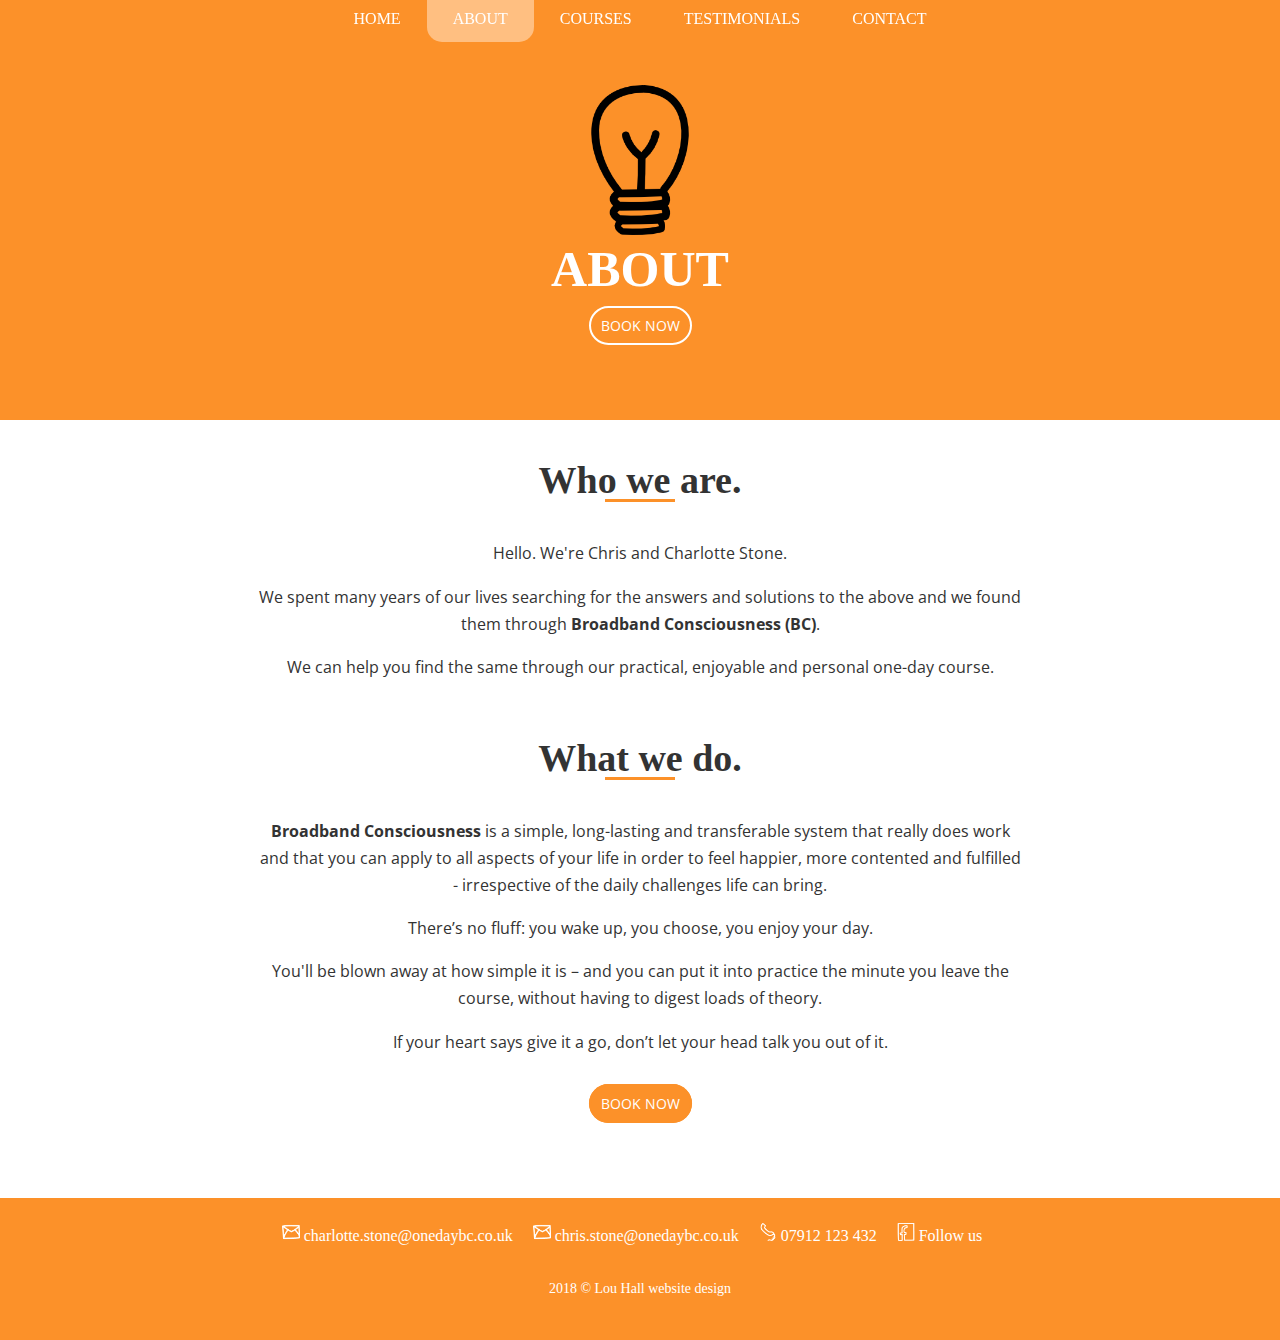
==== about.html @ 065e4ec5 "Third commit" ====
<!DOCTYPE html>
<html>
  <head>
    <meta charset="utf-8">
    <meta name="viewport" content="width=device-width, initial-scale=1">
    <title>About | Broadband Consciousness</title>
    <link href="https://fonts.googleapis.com/css?family=Baloo+Paaji|Lato|Open+Sans" rel="stylesheet">
    <link rel="stylesheet" href="https://cdnjs.cloudflare.com/ajax/libs/font-awesome/4.7.0/css/font-awesome.min.css">
    <link href="./resources/css/styles.css" type="text/css" rel="stylesheet">
  </head>
  <body>
    <!-- Nav -->
    <header>
      <nav class="desktop-nav">
        <ul>
          <li><a href="./index.html">Home</a></li>
          <li class="nav-active"><a href="./about.html">About</a></li>
          <li><a href="./courses.html">Courses</a></li>
          <li><a href="./testimonials.html">Testimonials</a></li>
          <li><a href="./contact.html">Contact</a></li>
        </ul>
      </nav>
      <!-- Mobile nav -->
      <div class="mobile-nav">
        <nav>
          <div class="dropdown">
            <button class="dropbtn" onclick="void(0)">
              <img class="menu-btn" src="./resources/images/menu.png">
            </button>
            <div class="dropdown-content">
              <a href="./index.html">Home</a>
              <a href="./about.html">About</a>
              <a href="./courses.html#">Courses</a>
              <a href="./testimonials.html">Testimonials</a>
              <a href="./contact.html">Contact</a>
            </div>
          </div>
        </nav>
      </div>
    </header>
    <!-- Banner -->
    <section class="banner-marquee">
      <div>
        <img src="./resources/images/bulb-hd.png" height="150px">
        <h1>About</h1>
        <span><a class="btn" href="./courses.html">BOOK NOW</a></span>
      </div>
    </section>
    <!-- About - who we are -->
    <section>
      <div class="wrapper">
        <h3>Who we are.</h3>
        <p>Hello. We're Chris and Charlotte Stone.</p>
        <p>We spent many years of our lives searching for the answers and solutions to the above and we found them through <a href="https://www.theministryofinspiration.com/" target="_blank"><strong>Broadband Consciousness (BC)</strong></a>.</p>
        <p>We can help you find the same through our practical, enjoyable and personal one-day course.</p>
      </div>
    </section>
    <!-- About - what we do -->
    <section>
      <div class="wrapper">
        <h3>What we do.</h3>
        <p><a href="https://www.theministryofinspiration.com/" target="_blank"><strong>Broadband Consciousness</strong></a> is a simple, long-lasting and transferable system that really does work and that you can apply to all aspects of your life in order to feel happier, more contented and fulfilled - irrespective of the daily challenges life can bring.</p>
        <p>There’s no fluff: you wake up, you choose, you enjoy your day.</p>
        <p>You'll be blown away at how simple it is – and you can put it into practice the minute you leave the course, without having to digest loads of theory.</p>
        <p>If your heart says give it a go, don’t let your head talk you out of it.</p>
        <span class="btn-pad"><a class="btn-orange" href="./courses.html">BOOK NOW</a></span>
      </div>
    </section>
    <!-- Footer -->
    <footer>
      <div class="footer-main">
        <span><img src="./resources/images/email-white-hd.png" height="20px"> <a href="mailto:charlotte.stone@onedaybc.co.uk">charlotte.stone@onedaybc.co.uk</a></span>
        <span><img src="./resources/images/email-white-hd.png" height="20px"> <a href="mailto:chris.stone@onedaybc.co.uk">chris.stone@onedaybc.co.uk</a></span>
        <span><img src="./resources/images/tel-white-hd.png" height="20px"> 07912 123 432</span>
        <span><a href="https://www.facebook.com/Charlotte-Stone-Coach-1890205884594188/"><img src="./resources/images/fbook-white-hd.png" height="20px"><a/> Follow us</span>
      <div class="copyright">
        <p>2018 &copy; <a href="http://www.louhall.co.uk" target="_blank">Lou Hall website design</a></p>
      </div>
    </footer>
  </body>
</html>
---- resources/css/styles.css ----
/* Global styles */

html {
  font-family: 'Open Sans', sans-serif;
  font-size: 16px;
  color: #333333;
}

html, body {
  height: 100%;
  margin: 0;
}

h1 {
  font-family: 'Baloo Paaji', cursive;
  text-transform: uppercase;
  color: #fff;
  font-size: 50px;
  background-image: url("https://halllou.github.io/broadband-consciousness/resources/images/underline.png");
  background-position: bottom;
  background-repeat: no-repeat;
}

h2 {
  text-transform: uppercase;
  color:#fff;
  padding-bottom: 50px;
  font-size: 38px;
  font-weight: 400;
}

h3 {
  font-family: 'Baloo Paaji', cursive;
  font-size: 38px;
  background-image: url("https://halllou.github.io/broadband-consciousness/resources/images/underline.png");
  background-position: bottom;
  background-repeat: no-repeat;
  margin-top: 0;
}

@media only screen and (max-width: 410px) {
  h3 {
    font-size: 28px;
  }
  h1 {
    font-size: 40px;
  }
}

h4 {
  font-size: 18px;
  text-transform: capitalize;
  font-weight: bold;
}

p {
  line-height: 1.7;
}

a {
  text-decoration: none;
  color: inherit;
}

section {
  overflow: hidden;
}

.wrapper {
  width: 60%;
  margin: auto;
  padding: 3% 0 0 0;
  text-align: center;
  display: block;
}

@media only screen and (max-width: 533px) {
  .wrapper {
    width: 90%;
    padding: 8% 0 0 0;
  }
  .padd-btm {
    padding-bottom: 8%;
  }
}

.padd-btm {
  padding-bottom: 3%;
  clear: both;
  display: block;
  overflow: hidden;
}

.table-wrapper {
  width: 60%;
  margin: auto;
  padding: 4% 0 0 0;
  text-align: left;
  display: block;
}

.btn-white {
  color: #FC9129;
  background-color: #fff;
  border: 2px solid #FC9129;
  border-radius: 30px;
  margin: 16px 8px;
  padding: 8px 10px;
  font-size: 14px;
  text-transform: uppercase;
}

.btn-white:hover {
  background-color: #FC9129;
  color: #fff;
  transition: 0.4s ease;
  border: 2px solid #FC9129;
}

.btn-orange {
  color: #fff;
  background-color: #FC9129;
  border: 2px solid #FC9129;
  border-radius: 30px;
  margin: 16px 8px;
  padding: 8px 10px;
  font-size: 14px;
  text-transform: uppercase;
}

.btn-orange:hover {
  background-color: #fff;
  color: #FC9129;
  transition: 0.4s ease;
  border: 2px solid #FC9129;
}

.btn-blue {
  color: #fff;
  background-color: #169BD5;
  border: 2px solid #169BD5;
  border-radius: 30px;
  margin: 16px 8px;
  padding: 8px 10px;
  font-size: 14px;
  text-transform: uppercase;
}

.btn-blue:hover {
  color: #169BD5;
  background-color: #fff;
  border: 2px solid #169BD5;
  transition: 0.4s ease;
}

.btn-pad {
  padding-top: 20px;
  display: block;
  padding-bottom: 20px;
}

.float-left {
  float: left;
}

.float-right {
  float: right;
}

/* Header */

header {
  height: 35px;
  background-color: rgba(252, 145, 41, 0.95);
  text-align: center;
  position: fixed;
  z-index: 1000;
  width: 100%;
  margin: 0;
  display: flex;
  justify-content: center;
  align-items: center;
  top: 0;
}

nav>ul {
  list-style: none;
  padding: 0;
  margin: 0;
}

nav>ul>li {
  padding: 16px 26px 14px 26px;
  color: #fff;
  text-transform: uppercase;
  font-size: 16px;
  display: inline-block;
  margin: 0 -2px;
  border-bottom-right-radius: 15px;
  border-bottom-left-radius: 15px;
  font-family: 'Baloo Paaji', cursive;
}

nav>ul>li:hover {
  color: #FC9129;
  background-color: #fff;
  transition: 0.4s ease;
}

.nav-active {
  color: #fff;
  background-color: #ffbf81;
  transition: 0.4s ease;
}

.mobile-nav {
  float: right;
  font-family: inherit;
}

.menu-btn {
  height: 25px;
}

.dropdown {
  overflow: hidden;
}

.dropdown .dropbtn {
  font-size: 14px;
  border: none;
  outline: none;
  color: #fff;
  padding: 16px 20px;
  background-color: inherit;
  font-family: inherit;
  font-weight: 600;
}

  .dropbtn:hover {
    cursor: pointer;
  }

  .dropdown-content {
    display: none;
    position: fixed;
    background-color: #FC9129;
    width: 100%;
    z-index: 1100;
    right: 0;
  }

    .dropdown-content a {
      font-size: 14px;
      float: none;
      color: #fff;
      padding: 16px;
      text-decoration: none;
      display: block;
      text-align: center;
      text-transform: uppercase;
      font-family: 'Baloo Paaji', cursive;
    }

    .dropdown-content a:hover {
      background-color: #fff;
      border: none;
      color: #FC9129;
      transition: all .2s ease-in;
    }

  .dropdown:hover .dropdown-content {
    display: block;
  }

@media only screen and (min-width: 613px)  {
  .mobile-nav {
    display: none;
  }
}

@media only screen and (max-width: 614px)  {
  .desktop-nav {
    display: none;
  }
}

/* Banner */

.banner {
  background: linear-gradient( rgb(249, 141, 41), rgba(255, 255, 255, 0) ), url("https://halllou.github.io/broadband-consciousness/resources/images/road.jpeg");
  background-position: bottom right;
  background-repeat: no-repeat;
  background-attachment: fixed;
  background-size: cover;
  display: flex;
  flex-wrap: wrap;
  flex-direction: column;
  justify-content: center;
  align-items: center;
  height: 100%;
}

.banner-marquee {
  height: 420px;
  width: 100%;
  margin: 0;
  background-color: #FC9129;
  color: #fff;
  top: 0;
  display: flex;
  flex-wrap: wrap;
  flex-direction: column;
  justify-content: center;
  align-items: center;
  text-align: center;
}

.banner-marquee h1 {
  margin-top: 0;
  margin-bottom: 16px;
}

.banner-content {
  text-align: center;
  width: 60%;
  background-image: url("https://halllou.github.io/broadband-consciousness/resources/images/border1.png");
  background-position: center;
  background-repeat: no-repeat;
  background-size: contain;
}

.banner-content h1 {
  margin-bottom: 0;
  color: #333;
  padding-top: 2%;
}

.banner-content h2 {
  font-size: 25px;
  font-family: 'Baloo Paaji', cursive;
  padding-bottom: 20px;
  color: #333;
}

.btn {
  color:  #fff;
  border: 2px solid #fff;
  border-radius: 30px;
  margin: 16px;
  padding: 8px 10px;
  font-size: 14px;
  background-color: #FC9129;
}

.btn:hover {
  background-color: #fff;
  color: #FC9129;
  transition: 0.4s ease;
}

.banner-content p {
  margin-top: 20px;
  margin-bottom: 60px;
  color: #fff;
  font-family: 'Baloo Paaji', cursive;
  font-size: 20px;
}

.banner span {
  margin-bottom: 8%;
  display: inline-block;
}


@media only screen and (max-width: 1326px) {
  .banner-content h1 {
    font-size: 40px;
  }
  .banner-content {
    width: 70%;
  }
}

@media only screen and (max-width: 982px) {
  .banner-content h2 {
    padding-bottom: 0;
  }
}


@media only screen and (max-width: 799px) {
  .banner-content {
    margin: 10% auto 0 auto;
  }
}

@media only screen and (max-width: 906px) {
  .banner-content h1 {
    font-size: 30px;
  }
  .banner-content h2 {
    font-size: 18px;
  }
  .banner-content .btn-orange {
    padding: 5px 10px;
  }
  .banner-content .btn-white {
    padding: 5px 10px;
  }
}

@media only screen and (max-width: 699px) {
  .banner-content {
    width: 100%;
  }
  .banner-content h1 {
    font-size: 30px;
  }
  .banner {
    background-position: initial;
  }
}

@media only screen and (max-width: 494px) {
  .banner-content h1 {
    font-size: 25px;
  }
}

@media only screen and (max-width: 445px) {
  .banner-content h1 {
    font-size: 25px;
  }
}

@media only screen and (max-width: 383px)  {
  .banner-content {
    background-image: url("https://halllou.github.io/broadband-consciousness/resources/images/border-mobile.png");
  }
}

/* Home */

.fa-check {
  color: #FC9129;
  font-size: 18px;
  padding-right: 5px;
}

/* Home - Blocks */

.main-row {
  width: 100%;
  margin: 0;
  padding: 0;
  display: block;
  height: 500px;
  overflow: hidden;
}

.block-row {
  width: 100%;
  margin: auto;
  padding: 0;
  overflow: hidden;
  overflow: hidden;
  height: 550px;
}

.main-image1 {
  background-image: url("https://halllou.github.io/broadband-consciousness/resources/images/thunder.jpg");
  background-repeat: no-repeat;
  background-size: cover;
  height: 100%;
  background-position: top;
  background-attachment: fixed;
  width: 50%;
  overflow: hidden;
  display: flex;
  justify-content: center;
  align-items: center;
}

.main-image2 {
  background-image: url("https://halllou.github.io/broadband-consciousness/resources/images/cloud-pic.jpeg");
  background-repeat: no-repeat;
  background-size: cover;
  height: 100%;
  background-position: center;
  background-attachment: fixed;
  width: 50%;
  overflow: hidden;
  display: flex;
  justify-content: center;
  align-items: center;
}

.main-text1 {
  width: 90%;
  text-align: center;
  color: inherit;
  font-family: 'Open Sans', sans-serif;
  margin: 0;
  padding: 0 20px;
  background-image: url("https://halllou.github.io/broadband-consciousness/resources/images/speech-left.PNG");
  background-position: center;
  background-repeat: no-repeat;
  background-size: contain;
  display: flex;
  justify-content: center;
  align-items: center;
  flex-direction: column;
  height: 90%;
}

.main-text2 {
  width: 90%;
  text-align: center;
  color: inherit;
  font-family: 'Open Sans', sans-serif;
  margin: 0;
  padding: 0 20px;
  background-image: url("https://halllou.github.io/broadband-consciousness/resources/images/speech-right.PNG");
  background-position: center;
  background-repeat: no-repeat;
  background-size: contain;
  display: flex;
  justify-content: center;
  align-items: center;
  flex-direction: column;
  height: 90%;
}

.block-row h3 {
  margin-bottom: 0px;
}

@media only screen and (max-width: 755px)  {
  .main-image1, .main-image2 {
    float: none;
    width: 100%;
    height: 500px;
    background-position: initial;
  }
  .block-row {
    height: auto;
  }
}

@media only screen and (max-width: 383px)  {
  .main-text1 p, .main-text2 p {
    line-height: 1.3;
  }
  .main-text1 h3, .main-text2 h3 {
    font-size: 30px;
  }
  .main-image1, .main-image2 {
    height: 400px;
  }
}

/* Courses table */

table {
  border-collapse: collapse;
  text-align: left;
  overflow-x: auto;
  }
}

th {
  border-bottom: 3px solid #FC9129;
  padding: 5px 10px;
}

td {
  padding: 5px 10px;
  background-color: #f4f4f4;
  border-bottom: 6px solid #fff;
}

tr {
  line-height: 3em;
}

table h4 {
  color: #FC9129;
  font-weight: bold;
  margin: 0;
}

/* Location blocks */

.box table {
  margin-top: 20px;
}

.box td {
  border-bottom: none;
  background-color: #f4f4f4;
  padding: 0;
  line-height: 30px;
  vertical-align: center;
}

.location-wrap {
  display: flex;
  flex-wrap: wrap;
  justify-content: space-between;;
  align-items: center;
  flex-direction: row;
  width: 100%;
  margin: auto;
  padding-top: 2%;
}

.location-block {
  text-align: left;
  background-color: #f4f4f4;
  padding: 30px;
  width: 37%;
  margin: 20px
}

.location-block h4 {
  color: #FC9129;
  font-weight: bold;
  margin: 0;
}

.box .fas {
  color: #fff;
  border: 1px solid #089ce2;
  padding: 5px;
  border-radius: 150%;
  background-color: #089ce2;
  font-size: 9px;
}

.courses-wrapper {
  width: 60%;
  margin: auto;
  padding: 3% 0 0 0;
  text-align: center;
  display: block;
}

.box {
    background: #f4f4f4;
    float: left;
    margin-bottom: 20px;
    position: relative;
    text-align: center;
    width: 45%;
    padding: 0 15px 15px 15px;
}

.box h4 {
  background: #08b;
  background-color: rgb(252, 145, 41);
  border: 0 solid rgba(252,145,41,0.2);
  color: #fff;
  font-size: 16px;
  font-weight: bold;
  position: relative;
}

.box.box-heading {
  z-index: -1;
}
.box.box-heading h4 {
    border-radius: 0 0 5px 5px;
    display: inline-block;
    margin: -1px auto 0;
    padding: 4px 28px;
}
.box.box-heading h4:before, .box.box-heading h4:after {
    bottom: 4px;
    content: "";
    height: 10px;
    position: absolute;
    width: 47%;
    z-index: -1;
}


@media only screen and (max-width: 1300px) {
  .courses-wrapper {
    width: 80%;
  }
}

@media only screen and (max-width: 979px) {
  .courses-wrapper {
    width: 90%;
  }
}

@media only screen and (max-width: 875px) {
  .location-block {
    width: 60%;
  }
}

@media only screen and (max-width: 750px) {
  .box {
    width: 42%;
  }
}

@media only screen and (max-width: 728px) {
  .box {
    width: 100%;
  }
}

/* Testimonials */

.test-wrapper {
  width: 60%;
  clear: both;
  margin: auto;
  padding-top: 3%;
  display: block;
  overflow: hidden;
}

.test-photo {
  width: 20%;
  overflow: hidden;
}

.test-photo img {
  width: 100%;
  border-radius: 50%;
}

.testimonial {
  width: calc(80% - 40px);
  padding-left: 40px;
  height: 100%;
}

@media only screen and (max-width: 1300px) {
  .test-wrapper {
    width: 80%;
  }
}

@media only screen and (max-width: 788px) {
  .test-wrapper {
    width: 90%;
  }
}

@media only screen and (max-width: 661px) {
  .test-photo, .testimonial {
    float: none;
    margin: auto;
  }
  .test-photo {
    width: 40%;
  }
  .testimonial {
    width: 90%;
    padding-left: 0;
  }
}

/* Contact us */

.contact-form {
  text-align: left;
  width: 60%;
  padding-top: 3%;
}

input {
  border-radius: 30px;
}

textarea {
  border-radius: 20px;
}
input, textarea {
  width: 80%;
  background-color: #f4f4f4;
  padding: 5px 10px;
  margin: 10px auto 20px auto;
  border: none;
  font-size: 16px;
  font-family: inherit;
  color: inherit;
}

#submit {
  width: 30%;
  color: #fff;
  border: 2px solid #FC9129;
  border-radius: 30px;
  padding: 8px 10px;
  font-size: 14px;
  text-transform: capitalize;
  background-color: #FC9129;
  cursor: pointer;
}

#submit:hover {
  background-color: #fff;
  color: #FC9129;
  transition: 0.4s ease;
}

textarea:focus, input:focus{
  outline: none;
}

.contact-details {
  width: 40%;
  padding-top: 3%;
}

.contact-details img {
  height: 18px;
}

.contact-table {
  background-color: #fff;
  border: none;
}

@media only screen and (max-width: 819px) {
  .contact-form {
    float: none;
    width: 100%;
  }
  .contact-details {
    display: none;
  }
  input, textarea {
    width: 100%;
  }
}

/* Footer */

footer {
  margin-top: 5%;
  background-color: #FC9129;
  padding: 2%;
  color: #fff;
  clear: both;
  display: flex;
  overflow: hidden;
  text-align: center;
  justify-content: center;
  align-items: center;
  flex-wrap: wrap;
  font-family: 'Baloo Paaji', cursive;
}

footer img {
  height: 18px;
}

footer span {
  display: inline-block;
  padding-bottom: 10px;
  padding-right: 16px;
}

@media only screen and (max-width: 502px)  {
  footer {
    padding: 5% 2%;
  }
}

.copyright {
  font-size: 14px;
  text-align: center;
  padding-top: 1%;
}
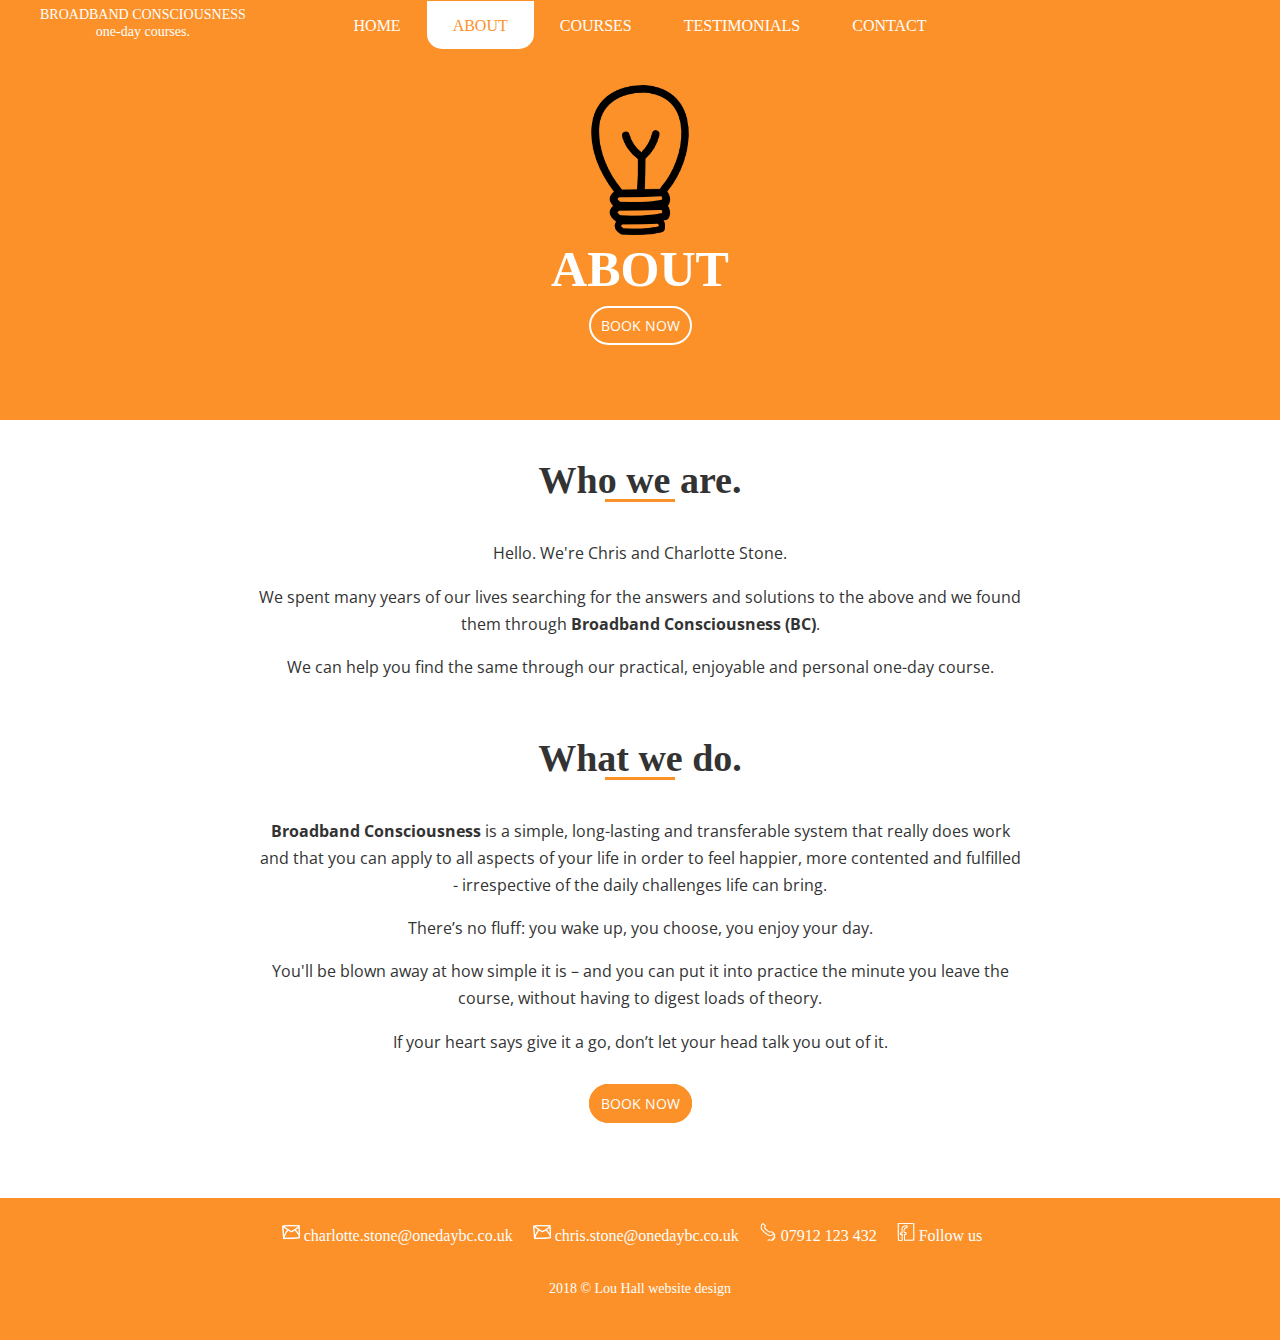
==== commit 5cd1cb9b: "final commit" ====
--- a/about.html
+++ b/about.html
@@ -11,6 +11,10 @@
   <body>
     <!-- Nav -->
     <header>
+      <div class="logo">
+        <a href="./index.html"><p>BROADBAND CONSCIOUSNESS</p>
+        <p>one-day courses.</p></a>
+      </div>
       <nav class="desktop-nav">
         <ul>
           <li><a href="./index.html">Home</a></li>
@@ -22,6 +26,10 @@
       </nav>
       <!-- Mobile nav -->
       <div class="mobile-nav">
+        <div class="logo">
+          <a href="./index.html"><p>BROADBAND CONSCIOUSNESS</p>
+          <p>one-day courses.</p></a>
+        </div>
         <nav>
           <div class="dropdown">
             <button class="dropbtn" onclick="void(0)">
--- a/resources/css/styles.css
+++ b/resources/css/styles.css
@@ -170,8 +170,8 @@
 /* Header */
 
 header {
-  height: 35px;
-  background-color: rgba(252, 145, 41, 0.95);
+  height: 50px;
+  background-color: #FC9129;
   text-align: center;
   position: fixed;
   z-index: 1000;
@@ -183,6 +183,23 @@
   top: 0;
 }
 
+.logo {
+  height: 60px;
+  position: absolute;
+  left: 40px;
+}
+
+.logo {
+  height: 100%;
+  font-family: 'Baloo Paaji', cursive;
+  font-size: 14px;
+  color: #fff;
+}
+
+.logo p {
+  line-height: 0.2;
+}
+
 nav>ul {
   list-style: none;
   padding: 0;
@@ -208,8 +225,8 @@
 }
 
 .nav-active {
-  color: #fff;
-  background-color: #ffbf81;
+  color: #FC9129;
+  background-color: #fff;
   transition: 0.4s ease;
 }
 
@@ -219,7 +236,7 @@
 }
 
 .menu-btn {
-  height: 25px;
+  height: 20px;
 }
 
 .dropdown {
@@ -244,7 +261,7 @@
   .dropdown-content {
     display: none;
     position: fixed;
-    background-color: #FC9129;
+    background-color: #f4f4f4;
     width: 100%;
     z-index: 1100;
     right: 0;
@@ -253,19 +270,20 @@
     .dropdown-content a {
       font-size: 14px;
       float: none;
-      color: #fff;
+      color: #FC9129;
       padding: 16px;
       text-decoration: none;
       display: block;
       text-align: center;
       text-transform: uppercase;
       font-family: 'Baloo Paaji', cursive;
+      border-bottom:
     }
 
     .dropdown-content a:hover {
-      background-color: #fff;
+      background-color: #FC9129;
       border: none;
-      color: #FC9129;
+      color: #fff;
       transition: all .2s ease-in;
     }
 
@@ -283,12 +301,18 @@
   .desktop-nav {
     display: none;
   }
+  .logo {
+    left: 20%;
+  }
+  header {
+    justify-content: flex-end;
+  }
 }
 
 /* Banner */
 
 .banner {
-  background: linear-gradient( rgb(249, 141, 41), rgba(255, 255, 255, 0) ), url("https://halllou.github.io/broadband-consciousness/resources/images/road.jpeg");
+  background: url("https://halllou.github.io/broadband-consciousness/resources/images/road.jpeg");
   background-position: bottom right;
   background-repeat: no-repeat;
   background-attachment: fixed;
@@ -389,12 +413,6 @@
 }
 
 
-@media only screen and (max-width: 799px) {
-  .banner-content {
-    margin: 10% auto 0 auto;
-  }
-}
-
 @media only screen and (max-width: 906px) {
   .banner-content h1 {
     font-size: 30px;
@@ -418,7 +436,8 @@
     font-size: 30px;
   }
   .banner {
-    background-position: initial;
+    background-attachment: initial;
+    background-position: center;
   }
 }
 
@@ -437,6 +456,20 @@
 @media only screen and (max-width: 383px)  {
   .banner-content {
     background-image: url("https://halllou.github.io/broadband-consciousness/resources/images/border-mobile.png");
+    background-size: 300px 350px;
+    padding-left: 2%;
+    padding-right: 2%;
+  }
+  .banner span {
+    margin-bottom: 8%;
+    padding-bottom: 40px;
+  }
+  .banner-content h1 {
+    padding-top: 40px;
+  }
+  .banner-content h2 {
+    padding-left: 40px;
+    padding-right: 40px;
   }
 }
 
@@ -503,7 +536,7 @@
   font-family: 'Open Sans', sans-serif;
   margin: 0;
   padding: 0 20px;
-  background-image: url("https://halllou.github.io/broadband-consciousness/resources/images/speech-left.PNG");
+  background-image: url("https://halllou.github.io/broadband-consciousness/resources/images/speech-left.png");
   background-position: center;
   background-repeat: no-repeat;
   background-size: contain;
@@ -521,7 +554,7 @@
   font-family: 'Open Sans', sans-serif;
   margin: 0;
   padding: 0 20px;
-  background-image: url("https://halllou.github.io/broadband-consciousness/resources/images/speech-right.PNG");
+  background-image: url("https://halllou.github.io/broadband-consciousness/resources/images/speech-right.png");
   background-position: center;
   background-repeat: no-repeat;
   background-size: contain;
@@ -551,12 +584,16 @@
 @media only screen and (max-width: 383px)  {
   .main-text1 p, .main-text2 p {
     line-height: 1.3;
+    font-size: 14px;
+    padding-left: 8px;
+    padding-right: 8px;
   }
   .main-text1 h3, .main-text2 h3 {
     font-size: 30px;
   }
   .main-image1, .main-image2 {
     height: 400px;
+    background-attachment: initial;
   }
 }
 
@@ -565,8 +602,6 @@
 table {
   border-collapse: collapse;
   text-align: left;
-  overflow-x: auto;
-  }
 }
 
 th {
@@ -588,6 +623,26 @@
   color: #FC9129;
   font-weight: bold;
   margin: 0;
+}
+
+.courses-table {
+  overflow-x: scroll;
+  -webkit-overflow-scrolling: touch;
+}
+
+::-webkit-scrollbar {
+    -webkit-appearance: none;
+    width: 8px;
+}
+
+.courses-table table {
+  min-width: 631px;
+}
+
+@media only screen and (min-width: 631px)  {
+  .scroll-txt {
+    display: none;
+  }
 }
 
 /* Location blocks */
@@ -804,6 +859,8 @@
   text-transform: capitalize;
   background-color: #FC9129;
   cursor: pointer;
+  box-shadow: none;
+  -webkit-appearance: none;
 }
 
 #submit:hover {
@@ -833,7 +890,7 @@
 @media only screen and (max-width: 819px) {
   .contact-form {
     float: none;
-    width: 100%;
+    width: 90%;
   }
   .contact-details {
     display: none;
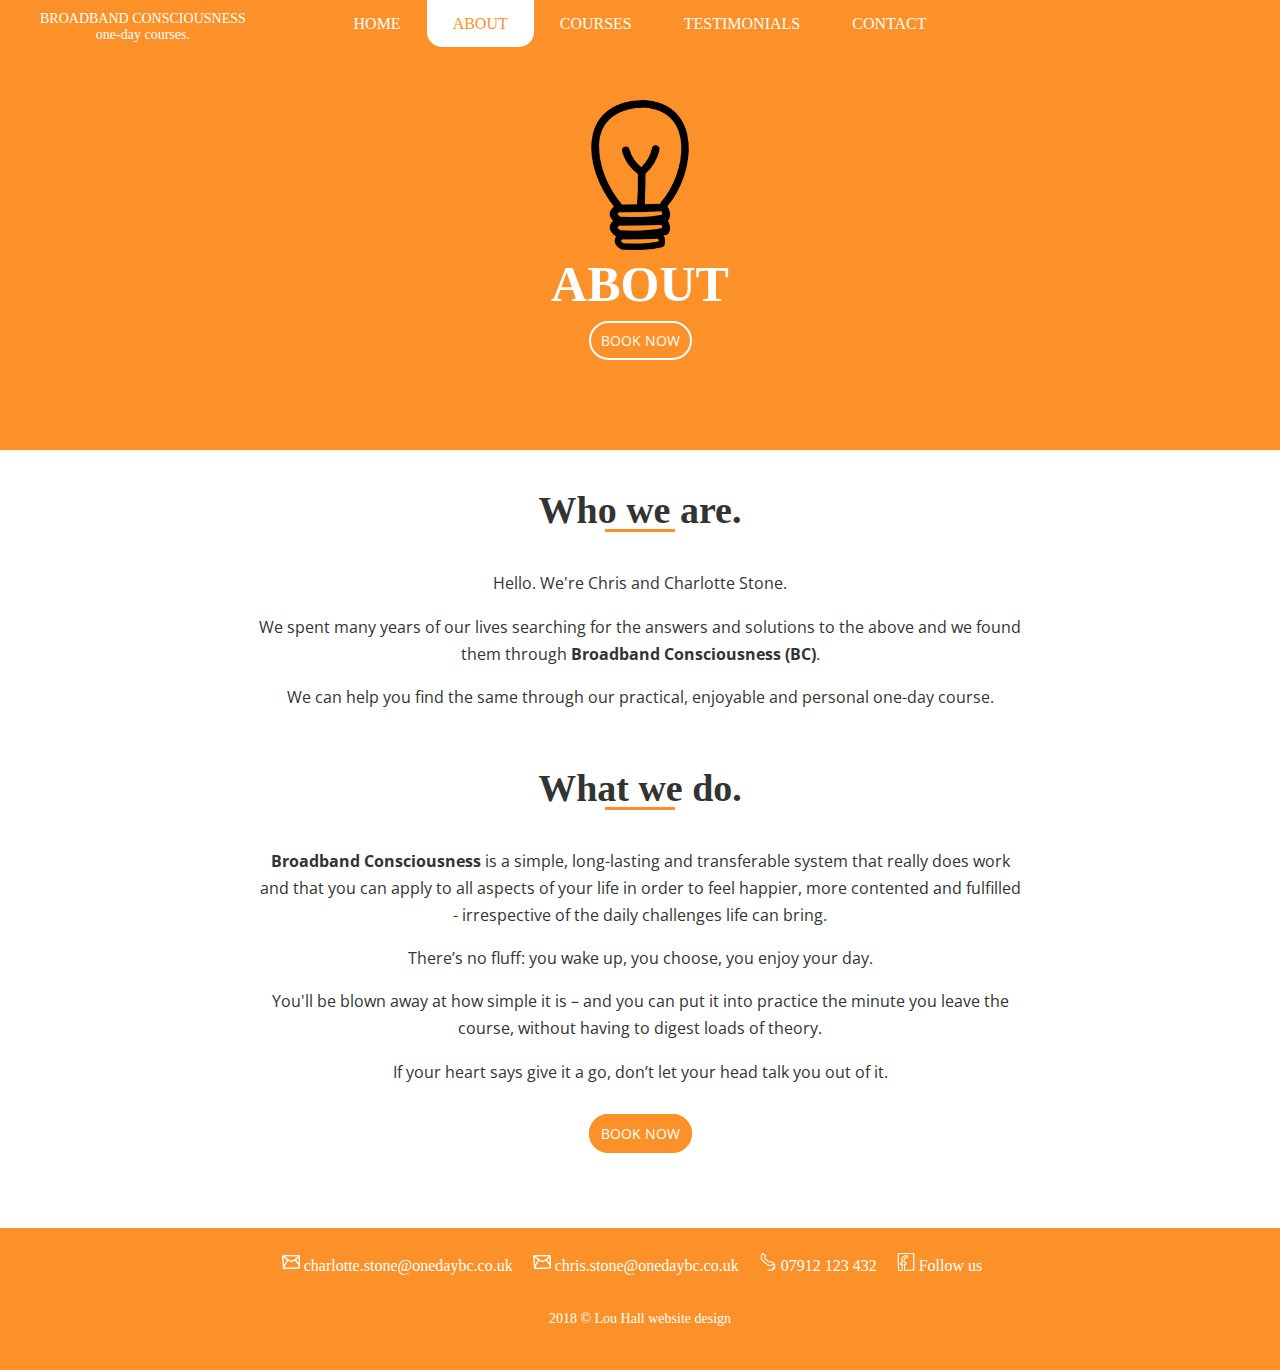
==== commit 2c598400: "last commit" ====
--- a/about.html
+++ b/about.html
@@ -11,19 +11,21 @@
   <body>
     <!-- Nav -->
     <header>
-      <div class="logo">
-        <a href="./index.html"><p>BROADBAND CONSCIOUSNESS</p>
-        <p>one-day courses.</p></a>
+      <div class="desktop-nav">
+        <div class="logo">
+          <a href="./index.html"><p>BROADBAND CONSCIOUSNESS</p>
+          <p>one-day courses.</p></a>
+        </div>
+        <nav>
+          <ul>
+            <li><a href="./index.html">Home</a></li>
+            <li class="nav-active"><a href="./about.html">About</a></li>
+            <li><a href="./courses.html">Courses</a></li>
+            <li><a href="./testimonials.html">Testimonials</a></li>
+            <li><a href="./contact.html">Contact</a></li>
+          </ul>
+        </nav>
       </div>
-      <nav class="desktop-nav">
-        <ul>
-          <li><a href="./index.html">Home</a></li>
-          <li class="nav-active"><a href="./about.html">About</a></li>
-          <li><a href="./courses.html">Courses</a></li>
-          <li><a href="./testimonials.html">Testimonials</a></li>
-          <li><a href="./contact.html">Contact</a></li>
-        </ul>
-      </nav>
       <!-- Mobile nav -->
       <div class="mobile-nav">
         <div class="logo">
--- a/resources/css/styles.css
+++ b/resources/css/styles.css
@@ -170,7 +170,7 @@
 /* Header */
 
 header {
-  height: 50px;
+  height: 45px;
   background-color: #FC9129;
   text-align: center;
   position: fixed;
@@ -184,16 +184,13 @@
 }
 
 .logo {
-  height: 60px;
+  height: 45px;
   position: absolute;
   left: 40px;
-}
-
-.logo {
-  height: 100%;
   font-family: 'Baloo Paaji', cursive;
   font-size: 14px;
   color: #fff;
+  padding-top: 5px;
 }
 
 .logo p {
@@ -248,7 +245,7 @@
   border: none;
   outline: none;
   color: #fff;
-  padding: 16px 20px;
+  padding: 5px 20px 0px 20px;
   background-color: inherit;
   font-family: inherit;
   font-weight: 600;
@@ -262,9 +259,12 @@
     display: none;
     position: fixed;
     background-color: #f4f4f4;
-    width: 100%;
+    width: 70%;
     z-index: 1100;
     right: 0;
+    border-width: 1px 0px 1px 1px;
+    border-color: #333;
+    border-style: solid;
   }
 
     .dropdown-content a {
@@ -303,9 +303,12 @@
   }
   .logo {
     left: 20%;
+    padding-top: 0;
+    top: 3px;
   }
   header {
     justify-content: flex-end;
+    height: 50px;
   }
 }
 
@@ -326,7 +329,7 @@
 }
 
 .banner-marquee {
-  height: 420px;
+  height: 450px;
   width: 100%;
   margin: 0;
   background-color: #FC9129;
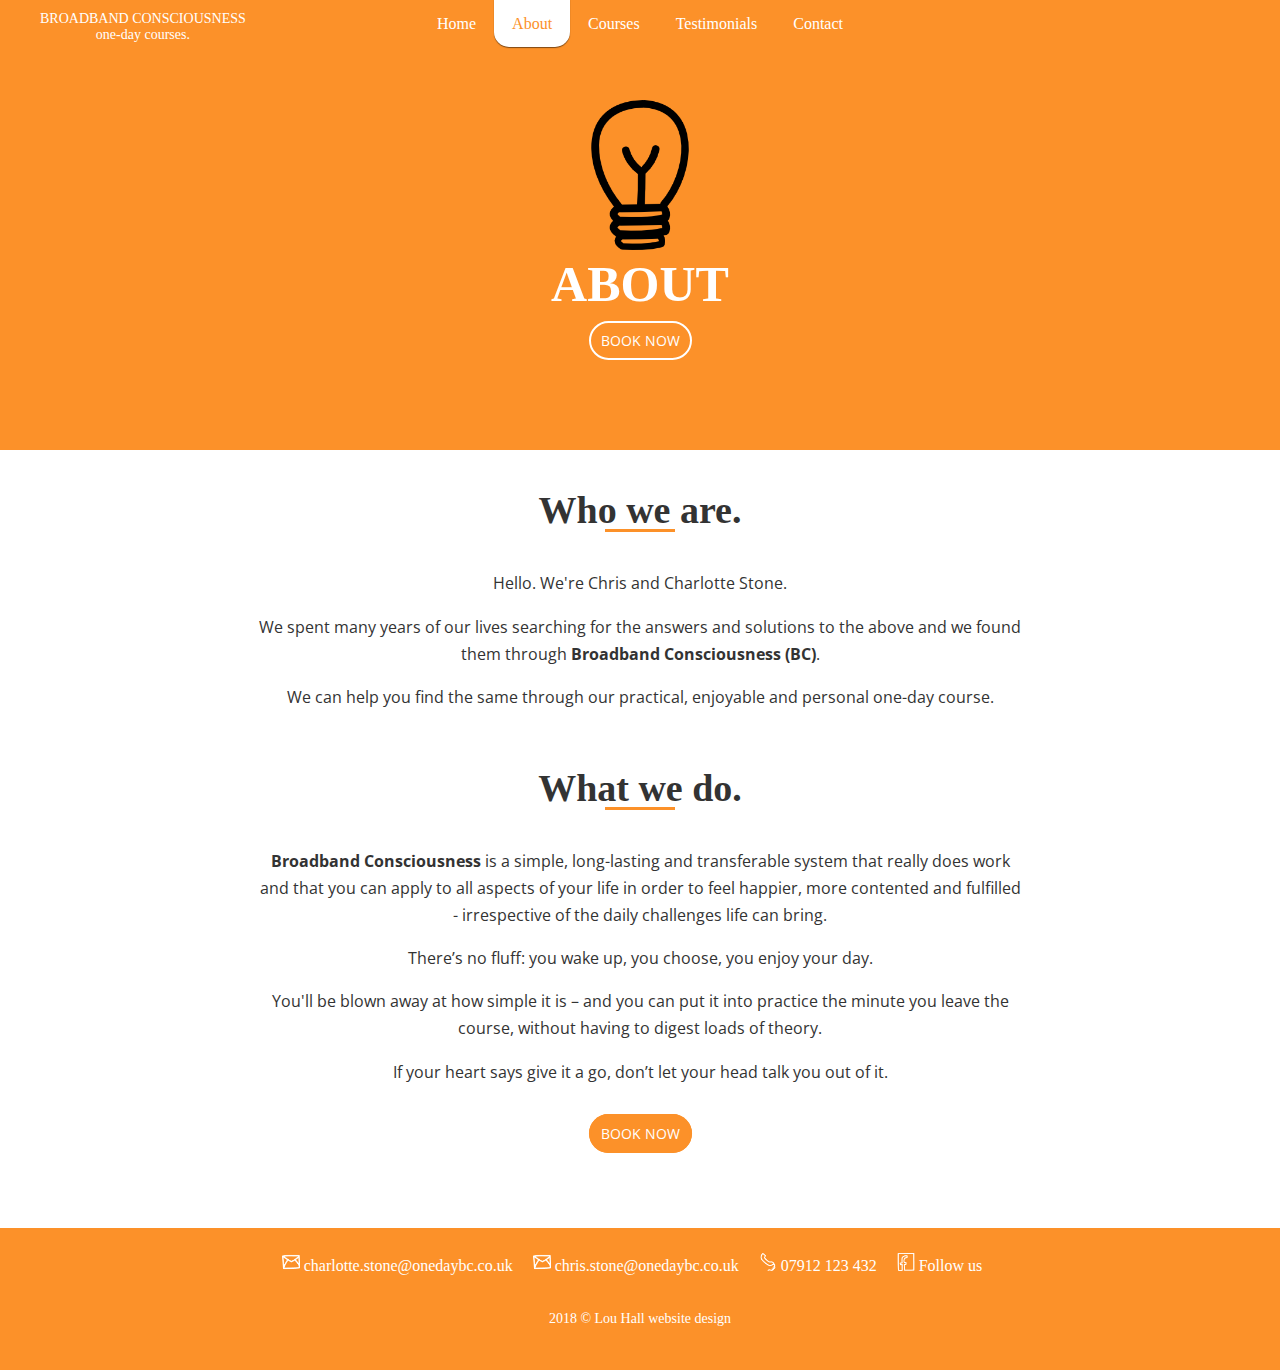
==== commit af4222cc: "Todays commit" ====
--- a/about.html
+++ b/about.html
@@ -3,6 +3,8 @@
   <head>
     <meta charset="utf-8">
     <meta name="viewport" content="width=device-width, initial-scale=1">
+    <link rel="shortcut icon" href="./favicon.ico" type="image/x-icon">
+    <link rel="icon" href="./favicon.ico" type="image/x-icon">
     <title>About | Broadband Consciousness</title>
     <link href="https://fonts.googleapis.com/css?family=Baloo+Paaji|Lato|Open+Sans" rel="stylesheet">
     <link rel="stylesheet" href="https://cdnjs.cloudflare.com/ajax/libs/font-awesome/4.7.0/css/font-awesome.min.css">
@@ -82,7 +84,7 @@
         <span><img src="./resources/images/email-white-hd.png" height="20px"> <a href="mailto:charlotte.stone@onedaybc.co.uk">charlotte.stone@onedaybc.co.uk</a></span>
         <span><img src="./resources/images/email-white-hd.png" height="20px"> <a href="mailto:chris.stone@onedaybc.co.uk">chris.stone@onedaybc.co.uk</a></span>
         <span><img src="./resources/images/tel-white-hd.png" height="20px"> 07912 123 432</span>
-        <span><a href="https://www.facebook.com/Charlotte-Stone-Coach-1890205884594188/"><img src="./resources/images/fbook-white-hd.png" height="20px"><a/> Follow us</span>
+        <span><a href="https://www.facebook.com/Charlotte-Stone-Coach-1890205884594188/"><img src="./resources/images/fbook-white-hd.png" height="20px"> Follow us</a></span>
       <div class="copyright">
         <p>2018 &copy; <a href="http://www.louhall.co.uk" target="_blank">Lou Hall website design</a></p>
       </div>
--- a/resources/css/styles.css
+++ b/resources/css/styles.css
@@ -204,9 +204,9 @@
 }
 
 nav>ul>li {
-  padding: 16px 26px 14px 26px;
-  color: #fff;
-  text-transform: uppercase;
+  padding: 16px 18px 14px 18px;
+  color: #fff;
+  text-transform: capitalize;
   font-size: 16px;
   display: inline-block;
   margin: 0 -2px;
@@ -225,6 +225,9 @@
   color: #FC9129;
   background-color: #fff;
   transition: 0.4s ease;
+  -webkit-box-shadow: 0px 1px 1px 0px rgba(0, 0, 0, 0.5);
+  -moz-box-shadow: 0px 1px 1px 0px rgba(0, 0, 0, 0.5);
+  box-shadow: 0px 1px 1px 0px rgba(0, 0, 0, 0.5);
 }
 
 .mobile-nav {
@@ -275,7 +278,7 @@
       text-decoration: none;
       display: block;
       text-align: center;
-      text-transform: uppercase;
+      text-transform: capitalize;
       font-family: 'Baloo Paaji', cursive;
       border-bottom:
     }
@@ -291,24 +294,28 @@
     display: block;
   }
 
-@media only screen and (min-width: 613px)  {
+@media only screen and (min-width: 751px)  {
   .mobile-nav {
     display: none;
   }
 }
 
-@media only screen and (max-width: 614px)  {
+@media only screen and (max-width: 750px)  {
   .desktop-nav {
     display: none;
   }
   .logo {
-    left: 20%;
     padding-top: 0;
     top: 3px;
   }
   header {
+    height: 50px;
+  }
+}
+
+@media only screen and (max-width: 1169px) {
+  header {
     justify-content: flex-end;
-    height: 50px;
   }
 }
 
@@ -585,18 +592,21 @@
 }
 
 @media only screen and (max-width: 383px)  {
+  .main-text1 h3, .main-text2 h3 {
+    font-size: 30px;
+  }
+  .main-image1, .main-image2 {
+    height: 400px;
+    background-attachment: initial;
+  }
+}
+
+@media only screen and (max-width: 410px)  {
   .main-text1 p, .main-text2 p {
     line-height: 1.3;
     font-size: 14px;
     padding-left: 8px;
     padding-right: 8px;
-  }
-  .main-text1 h3, .main-text2 h3 {
-    font-size: 30px;
-  }
-  .main-image1, .main-image2 {
-    height: 400px;
-    background-attachment: initial;
   }
 }
 
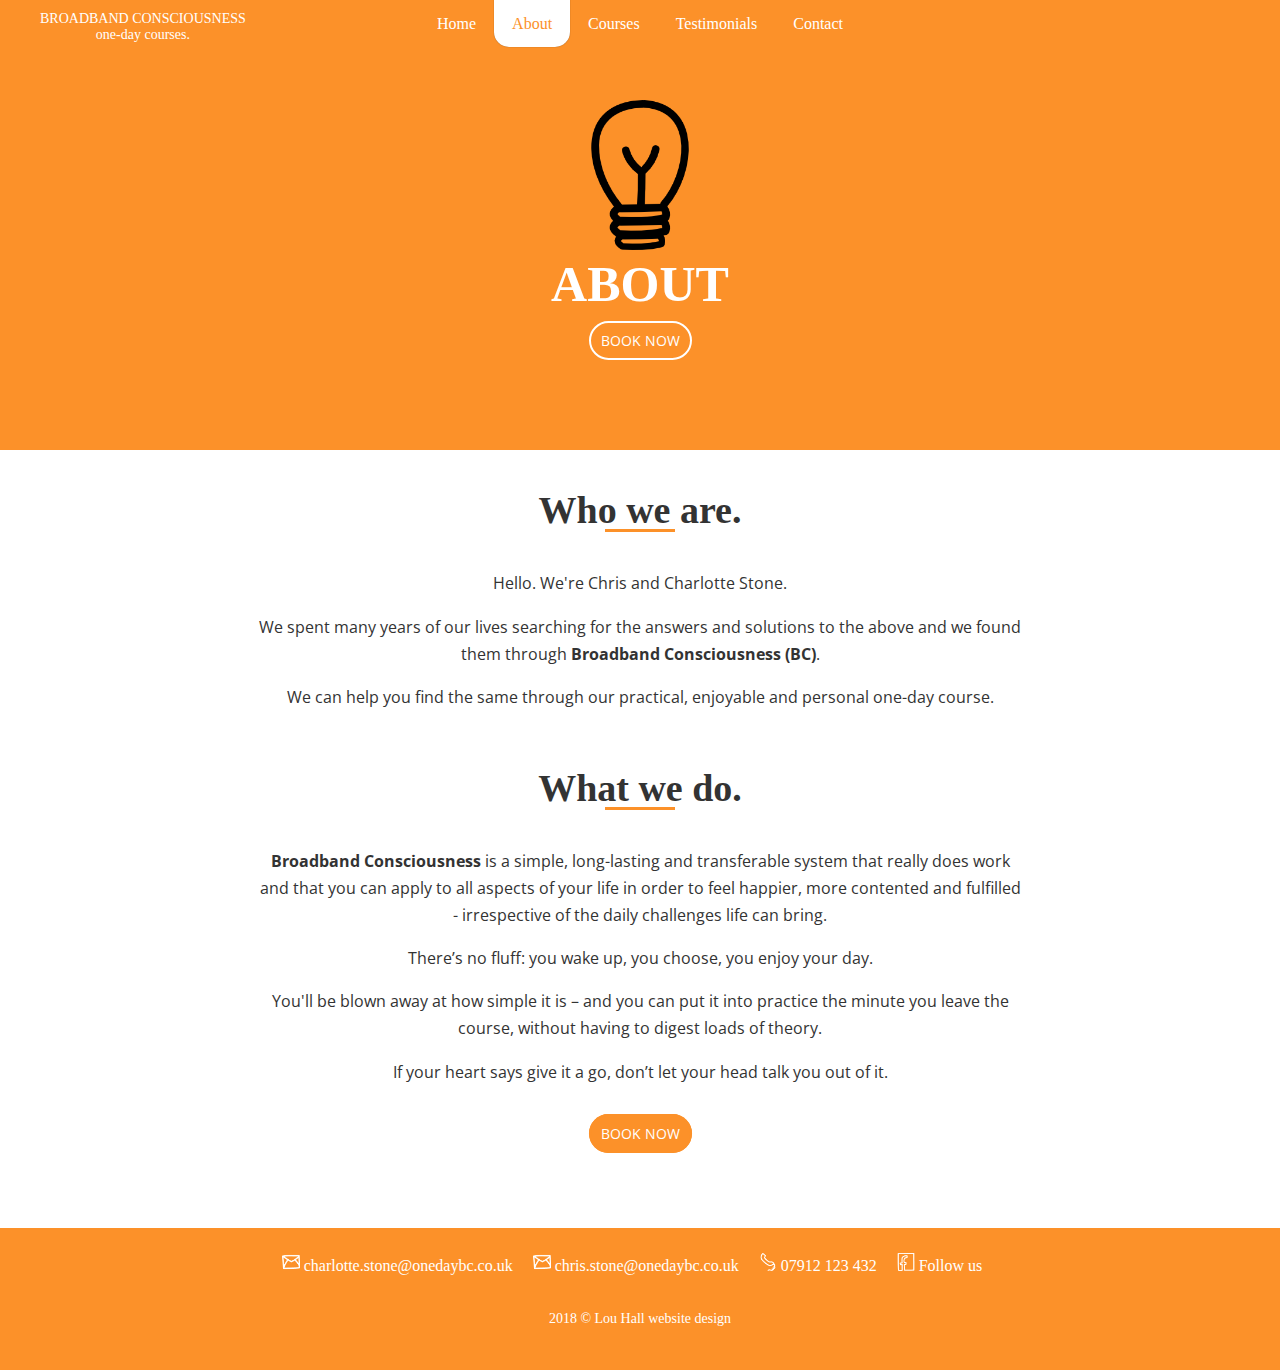
==== commit c394af5e: "First commit" ====
--- a/about.html
+++ b/about.html
@@ -84,7 +84,7 @@
         <span><img src="./resources/images/email-white-hd.png" height="20px"> <a href="mailto:charlotte.stone@onedaybc.co.uk">charlotte.stone@onedaybc.co.uk</a></span>
         <span><img src="./resources/images/email-white-hd.png" height="20px"> <a href="mailto:chris.stone@onedaybc.co.uk">chris.stone@onedaybc.co.uk</a></span>
         <span><img src="./resources/images/tel-white-hd.png" height="20px"> 07912 123 432</span>
-        <span><a href="https://www.facebook.com/Charlotte-Stone-Coach-1890205884594188/"><img src="./resources/images/fbook-white-hd.png" height="20px"> Follow us</a></span>
+        <span><a href="https://www.facebook.com/Charlotte-Stone-Coach-1890205884594188/" target="_blank"><img src="./resources/images/fbook-white-hd.png" height="20px"> Follow us</a></span>
       <div class="copyright">
         <p>2018 &copy; <a href="http://www.louhall.co.uk" target="_blank">Lou Hall website design</a></p>
       </div>
--- a/resources/css/styles.css
+++ b/resources/css/styles.css
@@ -225,9 +225,9 @@
   color: #FC9129;
   background-color: #fff;
   transition: 0.4s ease;
-  -webkit-box-shadow: 0px 1px 1px 0px rgba(0, 0, 0, 0.5);
-  -moz-box-shadow: 0px 1px 1px 0px rgba(0, 0, 0, 0.5);
-  box-shadow: 0px 1px 1px 0px rgba(0, 0, 0, 0.5);
+  -webkit-box-shadow: 0px 0px 1px 0px rgba(0, 0, 0, 0.5);
+  -moz-box-shadow: 0px 0px 1px 0px rgba(0, 0, 0, 0.5);
+  box-shadow: 0px 0px 1px 0px rgba(0, 0, 0, 0.5);
 }
 
 .mobile-nav {
@@ -638,23 +638,19 @@
   margin: 0;
 }
 
-.courses-table {
-  overflow-x: scroll;
-  -webkit-overflow-scrolling: touch;
-}
-
-::-webkit-scrollbar {
-    -webkit-appearance: none;
-    width: 8px;
-}
-
 .courses-table table {
   min-width: 631px;
 }
 
-@media only screen and (min-width: 631px)  {
+@media only screen and (min-width: 775px)  {
   .scroll-txt {
     display: none;
+  }
+}
+@media only screen and (max-width: 775px)  {
+  .courses-table {
+    overflow-x: scroll;
+    -webkit-overflow-scrolling: touch;
   }
 }
 
@@ -734,9 +730,10 @@
   position: relative;
 }
 
-.box.box-heading {
+/* .box.box-heading {
   z-index: -1;
-}
+} */
+
 .box.box-heading h4 {
     border-radius: 0 0 5px 5px;
     display: inline-block;
@@ -951,3 +948,14 @@
   text-align: center;
   padding-top: 1%;
 }
+
+.footer-logo {
+  height: 100px;
+  position: absolute;
+  left: 40px;
+  padding-top: 5px;
+}
+
+.footer-logo img {
+  height: 100%;
+}
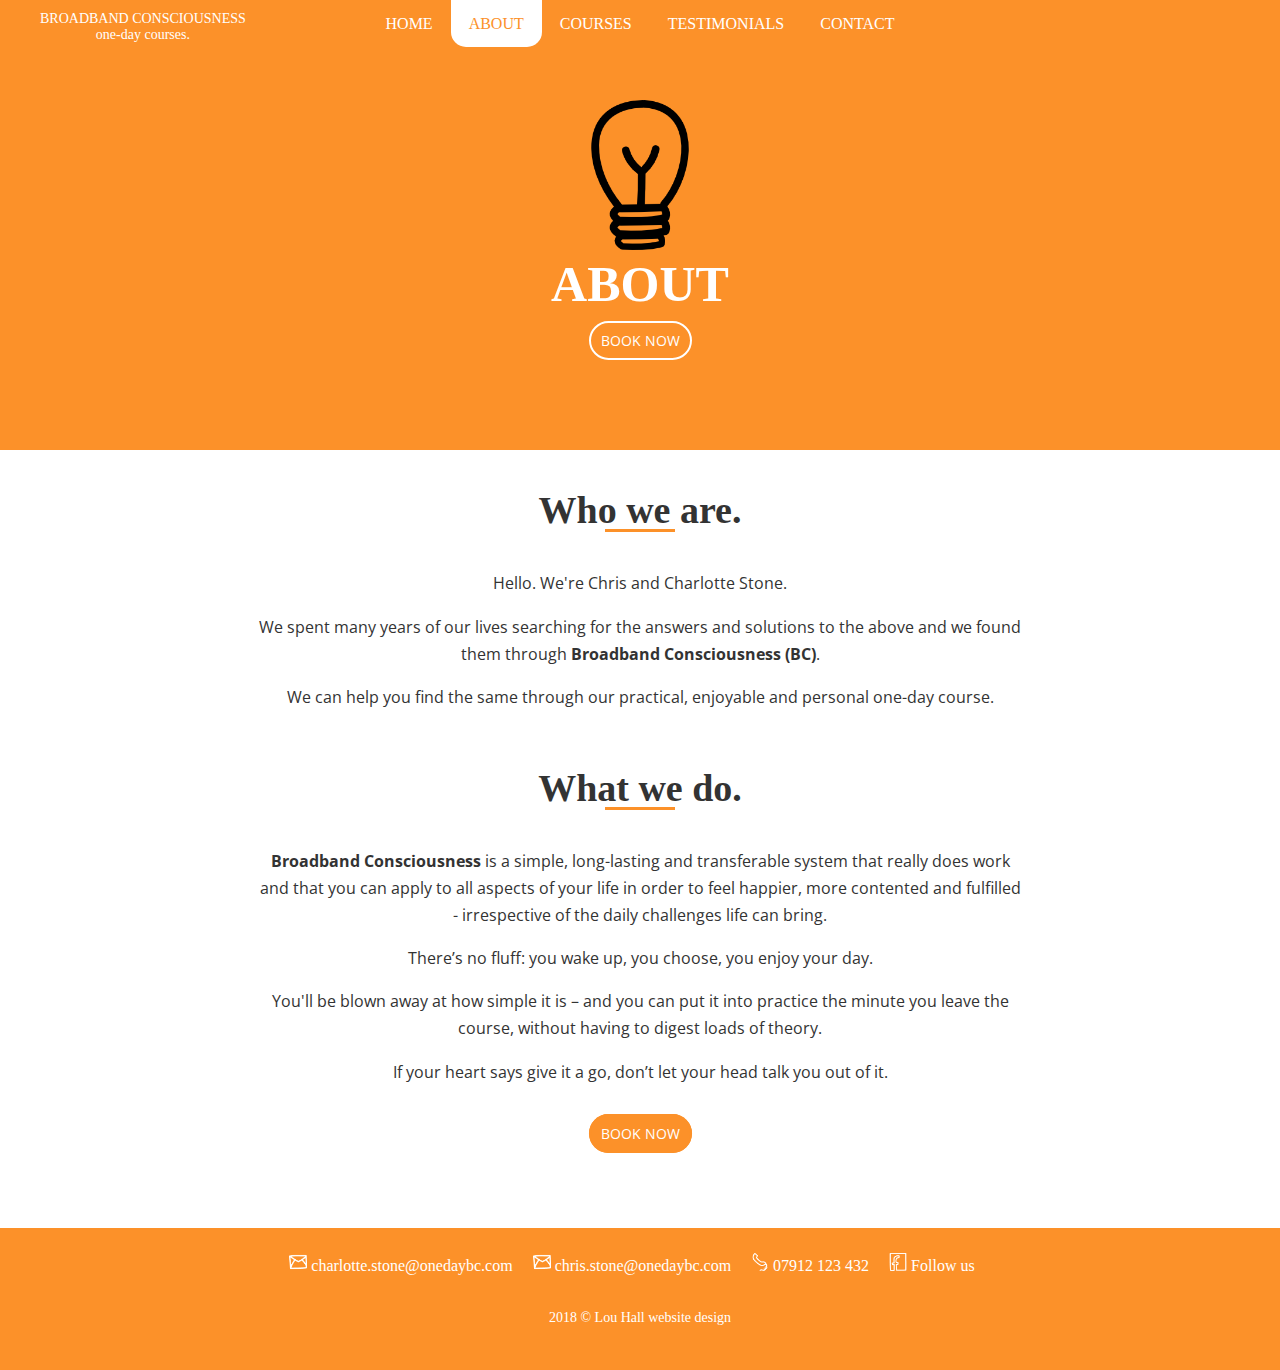
==== commit 292528b8: "last commit" ====
--- a/about.html
+++ b/about.html
@@ -81,8 +81,8 @@
     <!-- Footer -->
     <footer>
       <div class="footer-main">
-        <span><img src="./resources/images/email-white-hd.png" height="20px"> <a href="mailto:charlotte.stone@onedaybc.co.uk">charlotte.stone@onedaybc.co.uk</a></span>
-        <span><img src="./resources/images/email-white-hd.png" height="20px"> <a href="mailto:chris.stone@onedaybc.co.uk">chris.stone@onedaybc.co.uk</a></span>
+        <span><img src="./resources/images/email-white-hd.png" height="20px"> <a href="mailto:charlotte.stone@onedaybc.com">charlotte.stone@onedaybc.com</a></span>
+        <span><img src="./resources/images/email-white-hd.png" height="20px"> <a href="mailto:chris.stone@onedaybc.com">chris.stone@onedaybc.com</a></span>
         <span><img src="./resources/images/tel-white-hd.png" height="20px"> 07912 123 432</span>
         <span><a href="https://www.facebook.com/Charlotte-Stone-Coach-1890205884594188/" target="_blank"><img src="./resources/images/fbook-white-hd.png" height="20px"> Follow us</a></span>
       <div class="copyright">
--- a/resources/css/styles.css
+++ b/resources/css/styles.css
@@ -206,7 +206,7 @@
 nav>ul>li {
   padding: 16px 18px 14px 18px;
   color: #fff;
-  text-transform: capitalize;
+  text-transform: uppercase;
   font-size: 16px;
   display: inline-block;
   margin: 0 -2px;
@@ -225,9 +225,6 @@
   color: #FC9129;
   background-color: #fff;
   transition: 0.4s ease;
-  -webkit-box-shadow: 0px 0px 1px 0px rgba(0, 0, 0, 0.5);
-  -moz-box-shadow: 0px 0px 1px 0px rgba(0, 0, 0, 0.5);
-  box-shadow: 0px 0px 1px 0px rgba(0, 0, 0, 0.5);
 }
 
 .mobile-nav {
@@ -278,7 +275,7 @@
       text-decoration: none;
       display: block;
       text-align: center;
-      text-transform: capitalize;
+      text-transform: uppercase;
       font-family: 'Baloo Paaji', cursive;
       border-bottom:
     }
@@ -503,7 +500,7 @@
 }
 
 .block-row {
-  width: 100%;
+  width: 60%;
   margin: auto;
   padding: 0;
   overflow: hidden;
@@ -540,7 +537,7 @@
 }
 
 .main-text1 {
-  width: 90%;
+  width: 80%;
   text-align: center;
   color: inherit;
   font-family: 'Open Sans', sans-serif;
@@ -558,7 +555,7 @@
 }
 
 .main-text2 {
-  width: 90%;
+  width: 80%;
   text-align: center;
   color: inherit;
   font-family: 'Open Sans', sans-serif;
@@ -579,7 +576,13 @@
   margin-bottom: 0px;
 }
 
-@media only screen and (max-width: 755px)  {
+@media only screen and (max-width: 1236px)  {
+  .block-row {
+    height: 450px;
+  }
+}
+
+@media only screen and (max-width: 1172px)  {
   .main-image1, .main-image2 {
     float: none;
     width: 100%;
@@ -591,12 +594,30 @@
   }
 }
 
+
+@media only screen and (max-width: 1107px)  {
+  .main-image1, .main-image2 {
+    float: none;
+    width: 100%;
+    height: 500px;
+    background-position: initial;
+  }
+  .block-row {
+    height: auto;
+  }
+}
+
+@media only screen and (max-width: 677px)  {
+  .block-row {
+    width:100%;
+  }
+}
+
 @media only screen and (max-width: 383px)  {
   .main-text1 h3, .main-text2 h3 {
     font-size: 30px;
   }
   .main-image1, .main-image2 {
-    height: 400px;
     background-attachment: initial;
   }
 }
@@ -607,6 +628,9 @@
     font-size: 14px;
     padding-left: 8px;
     padding-right: 8px;
+  }
+  .main-image1, .main-image2 {
+    height: 370px;
   }
 }
 
@@ -786,25 +810,31 @@
   width: 60%;
   clear: both;
   margin: auto;
-  padding-top: 3%;
+  padding: 2%;
   display: block;
   overflow: hidden;
-}
-
-.test-photo {
-  width: 20%;
-  overflow: hidden;
-}
-
-.test-photo img {
-  width: 100%;
-  border-radius: 50%;
-}
-
-.testimonial {
-  width: calc(80% - 40px);
-  padding-left: 40px;
-  height: 100%;
+  text-align: center;
+}
+
+.test-wrapper .fa {
+  color: #FC9129;
+}
+
+.fa-quote-left {
+  padding-right: 10px;
+}
+
+.fa-quote-right {
+  padding-left: 10px;
+}
+
+
+.test-wrapper:first-child {
+  margin-top: 2%;
+}
+
+.test-wrapper:nth-child(odd) {
+  background: #f4f4f4;
 }
 
 @media only screen and (max-width: 1300px) {
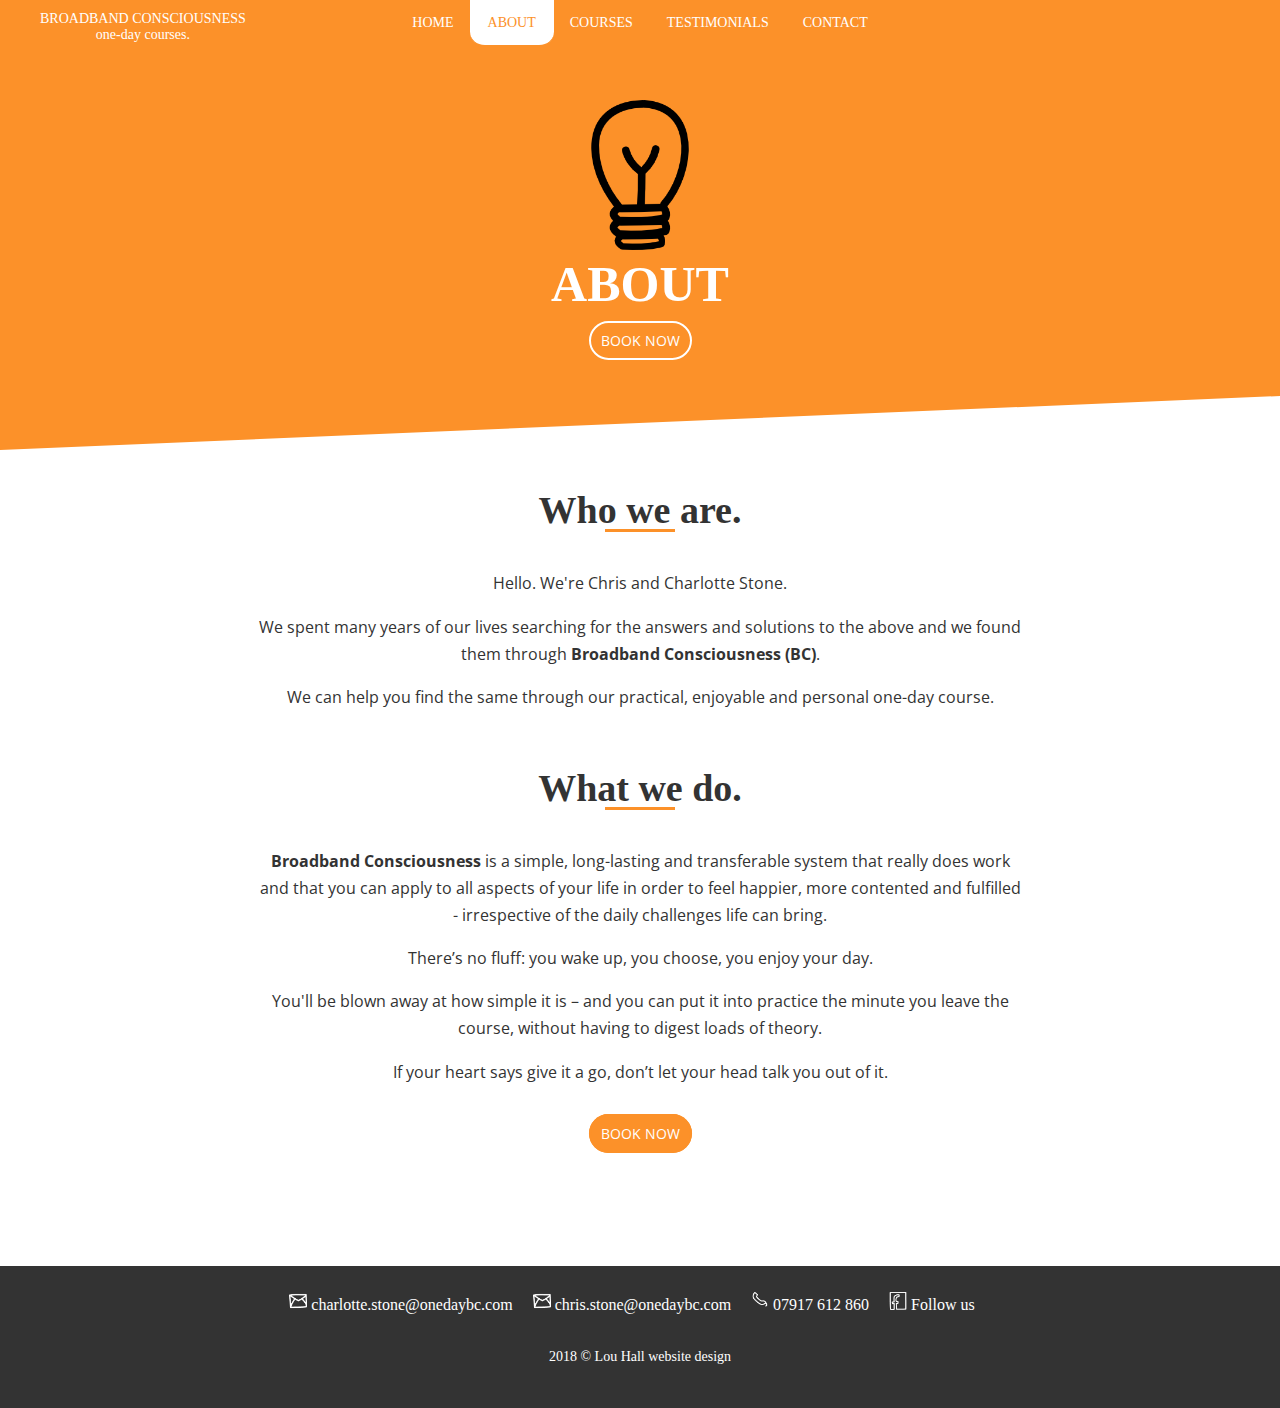
==== commit f928144c: "thirty commit" ====
--- a/about.html
+++ b/about.html
@@ -69,7 +69,7 @@
     </section>
     <!-- About - what we do -->
     <section>
-      <div class="wrapper">
+      <div class="wrapper padd-btm">
         <h3>What we do.</h3>
         <p><a href="https://www.theministryofinspiration.com/" target="_blank"><strong>Broadband Consciousness</strong></a> is a simple, long-lasting and transferable system that really does work and that you can apply to all aspects of your life in order to feel happier, more contented and fulfilled - irrespective of the daily challenges life can bring.</p>
         <p>There’s no fluff: you wake up, you choose, you enjoy your day.</p>
@@ -83,7 +83,7 @@
       <div class="footer-main">
         <span><img src="./resources/images/email-white-hd.png" height="20px"> <a href="mailto:charlotte.stone@onedaybc.com">charlotte.stone@onedaybc.com</a></span>
         <span><img src="./resources/images/email-white-hd.png" height="20px"> <a href="mailto:chris.stone@onedaybc.com">chris.stone@onedaybc.com</a></span>
-        <span><img src="./resources/images/tel-white-hd.png" height="20px"> 07912 123 432</span>
+        <span><img src="./resources/images/tel-white-hd.png" height="20px"> 07917 612 860</span>
         <span><a href="https://www.facebook.com/Charlotte-Stone-Coach-1890205884594188/" target="_blank"><img src="./resources/images/fbook-white-hd.png" height="20px"> Follow us</a></span>
       <div class="copyright">
         <p>2018 &copy; <a href="http://www.louhall.co.uk" target="_blank">Lou Hall website design</a></p>
--- a/resources/css/styles.css
+++ b/resources/css/styles.css
@@ -171,7 +171,7 @@
 
 header {
   height: 45px;
-  background-color: #FC9129;
+  background: #FC9129;
   text-align: center;
   position: fixed;
   z-index: 1000;
@@ -193,6 +193,10 @@
   padding-top: 5px;
 }
 
+.logo img {
+  height: 100%;
+}
+
 .logo p {
   line-height: 0.2;
 }
@@ -207,9 +211,9 @@
   padding: 16px 18px 14px 18px;
   color: #fff;
   text-transform: uppercase;
-  font-size: 16px;
+  font-size: 14px;
   display: inline-block;
-  margin: 0 -2px;
+  margin: 0 -3px;
   border-bottom-right-radius: 15px;
   border-bottom-left-radius: 15px;
   font-family: 'Baloo Paaji', cursive;
@@ -225,6 +229,7 @@
   color: #FC9129;
   background-color: #fff;
   transition: 0.4s ease;
+  border-bottom: 2px solid #FC9129;
 }
 
 .mobile-nav {
@@ -258,7 +263,7 @@
   .dropdown-content {
     display: none;
     position: fixed;
-    background-color: #f4f4f4;
+    background-color: #e1e1e1;
     width: 70%;
     z-index: 1100;
     right: 0;
@@ -319,37 +324,27 @@
 /* Banner */
 
 .banner {
-  background: url("https://halllou.github.io/broadband-consciousness/resources/images/road.jpeg");
-  background-position: bottom right;
-  background-repeat: no-repeat;
-  background-attachment: fixed;
-  background-size: cover;
+  background: #FC9129;
   display: flex;
   flex-wrap: wrap;
   flex-direction: column;
   justify-content: center;
   align-items: center;
   height: 100%;
-}
-
-.banner-marquee {
-  height: 450px;
+  clip-path: polygon(0 0, 100% 0, 100% 88%, 0 100%);
+  -webkit-clip-path: polygon(0 0, 100% 0, 100% 88%, 0 100%);
+  position: relative;
+}
+
+.banner-icon {
+  position: absolute;
+  bottom: 8%;
+  left: 48%;
+  width: 40px;
+}
+
+.banner-icon img {
   width: 100%;
-  margin: 0;
-  background-color: #FC9129;
-  color: #fff;
-  top: 0;
-  display: flex;
-  flex-wrap: wrap;
-  flex-direction: column;
-  justify-content: center;
-  align-items: center;
-  text-align: center;
-}
-
-.banner-marquee h1 {
-  margin-top: 0;
-  margin-bottom: 16px;
 }
 
 .banner-content {
@@ -365,6 +360,7 @@
   margin-bottom: 0;
   color: #333;
   padding-top: 2%;
+  text-transform: none;
 }
 
 .banner-content h2 {
@@ -372,6 +368,7 @@
   font-family: 'Baloo Paaji', cursive;
   padding-bottom: 20px;
   color: #333;
+  text-transform: none;
 }
 
 .btn {
@@ -403,6 +400,27 @@
   display: inline-block;
 }
 
+.banner-marquee {
+  height: 450px;
+  width: 100%;
+  margin: 0;
+  background-color: #FC9129;
+  color: #fff;
+  top: 0;
+  display: flex;
+  flex-wrap: wrap;
+  flex-direction: column;
+  justify-content: center;
+  align-items: center;
+  text-align: center;
+  clip-path: polygon(0 0, 100% 0, 100% 88%, 0 100%);
+  -webkit-clip-path: polygon(0 0, 100% 0, 100% 88%, 0 100%);
+}
+
+.banner-marquee h1 {
+  margin-top: 0;
+  margin-bottom: 16px;
+}
 
 @media only screen and (max-width: 1326px) {
   .banner-content h1 {
@@ -489,6 +507,49 @@
 }
 
 /* Home - Blocks */
+
+.desk-help {
+  display: table;
+  justify-content: space-between;
+  align-items: center;
+  flex-direction: row;
+  width: 100%;
+  border-spacing: 10px;
+  border-collapse: separate;
+  margin-top: 30px;
+  margin-bottom: 20px;
+}
+
+.home-box {
+  background-color: #e1e1e1;
+  width: 20%;
+  padding: 16px;
+  display: table-cell;
+  position: relative;
+}
+
+.icon {
+  position: absolute;
+  top: -15px;
+  left: 44%;
+}
+
+.icon img {
+  width: 30px;
+}
+
+
+@media only screen and (min-width: 1251px)  {
+  .mob-help {
+    display: none;
+  }
+}
+
+@media only screen and (max-width: 1250px)  {
+  .desk-help {
+    display: none;
+  }
+}
 
 .main-row {
   width: 100%;
@@ -500,21 +561,20 @@
 }
 
 .block-row {
-  width: 60%;
+  width: 100%;
   margin: auto;
   padding: 0;
   overflow: hidden;
   overflow: hidden;
   height: 550px;
+  background-image: url("https://halllou.github.io/broadband-consciousness/resources/images/road.jpeg");
+  background-position: center;
+  clip-path: polygon(0% 0%, 100% 4%, 100% 95%, 0 100%);
+  -webkit-clip-path: polygon(0% 0%, 100% 5%, 100% 90%, 0 100%);
 }
 
 .main-image1 {
-  background-image: url("https://halllou.github.io/broadband-consciousness/resources/images/thunder.jpg");
-  background-repeat: no-repeat;
-  background-size: cover;
   height: 100%;
-  background-position: top;
-  background-attachment: fixed;
   width: 50%;
   overflow: hidden;
   display: flex;
@@ -523,12 +583,7 @@
 }
 
 .main-image2 {
-  background-image: url("https://halllou.github.io/broadband-consciousness/resources/images/cloud-pic.jpeg");
-  background-repeat: no-repeat;
-  background-size: cover;
   height: 100%;
-  background-position: center;
-  background-attachment: fixed;
   width: 50%;
   overflow: hidden;
   display: flex;
@@ -551,7 +606,7 @@
   justify-content: center;
   align-items: center;
   flex-direction: column;
-  height: 90%;
+  height: 80%;
 }
 
 .main-text2 {
@@ -569,7 +624,7 @@
   justify-content: center;
   align-items: center;
   flex-direction: column;
-  height: 90%;
+  height: 80%;
 }
 
 .block-row h3 {
@@ -582,28 +637,21 @@
   }
 }
 
-@media only screen and (max-width: 1172px)  {
-  .main-image1, .main-image2 {
+@media only screen and (max-width: 930px)  {
+  .block-row {
+    width:100%;
+  }
+}
+
+@media only screen and (max-width: 750px) {
+.main-image1, .main-image2 {
     float: none;
     width: 100%;
-    height: 500px;
+    height: 450px;
     background-position: initial;
   }
   .block-row {
-    height: auto;
-  }
-}
-
-
-@media only screen and (max-width: 1107px)  {
-  .main-image1, .main-image2 {
-    float: none;
-    width: 100%;
-    height: 500px;
-    background-position: initial;
-  }
-  .block-row {
-    height: auto;
+    height: 923px;
   }
 }
 
@@ -632,6 +680,9 @@
   .main-image1, .main-image2 {
     height: 370px;
   }
+  .block-row {
+    height: 772px;
+  }
 }
 
 /* Courses table */
@@ -648,7 +699,7 @@
 
 td {
   padding: 5px 10px;
-  background-color: #f4f4f4;
+  background-color: #e1e1e1;
   border-bottom: 6px solid #fff;
 }
 
@@ -686,7 +737,7 @@
 
 .box td {
   border-bottom: none;
-  background-color: #f4f4f4;
+  background-color: #e1e1e1;
   padding: 0;
   line-height: 30px;
   vertical-align: center;
@@ -705,7 +756,7 @@
 
 .location-block {
   text-align: left;
-  background-color: #f4f4f4;
+  background-color: #e1e1e1;
   padding: 30px;
   width: 37%;
   margin: 20px
@@ -735,7 +786,7 @@
 }
 
 .box {
-    background: #f4f4f4;
+    background: #e1e1e1;
     float: left;
     margin-bottom: 20px;
     position: relative;
@@ -834,7 +885,7 @@
 }
 
 .test-wrapper:nth-child(odd) {
-  background: #f4f4f4;
+  background: #e1e1e1;
 }
 
 @media only screen and (max-width: 1300px) {
@@ -880,7 +931,7 @@
 }
 input, textarea {
   width: 80%;
-  background-color: #f4f4f4;
+  background-color: #e1e1e1;
   padding: 5px 10px;
   margin: 10px auto 20px auto;
   border: none;
@@ -940,11 +991,27 @@
   }
 }
 
+.book-banner {
+  width: 100%;
+  height: 100px;
+  display: flex;
+  flex-direction: row;
+  flex-wrap: wrap;
+  align-items: center;
+  justify-content: center;
+  background-color: #FC9129;
+  margin-top: 5%;
+}
+
+.book-banner p {
+  color: #fff;
+  padding-right: 20px;
+}
+
 /* Footer */
 
 footer {
-  margin-top: 5%;
-  background-color: #FC9129;
+  background-color: #333;
   padding: 2%;
   color: #fff;
   clear: both;
@@ -955,6 +1022,7 @@
   align-items: center;
   flex-wrap: wrap;
   font-family: 'Baloo Paaji', cursive;
+  margin-top: 5%;
 }
 
 footer img {
